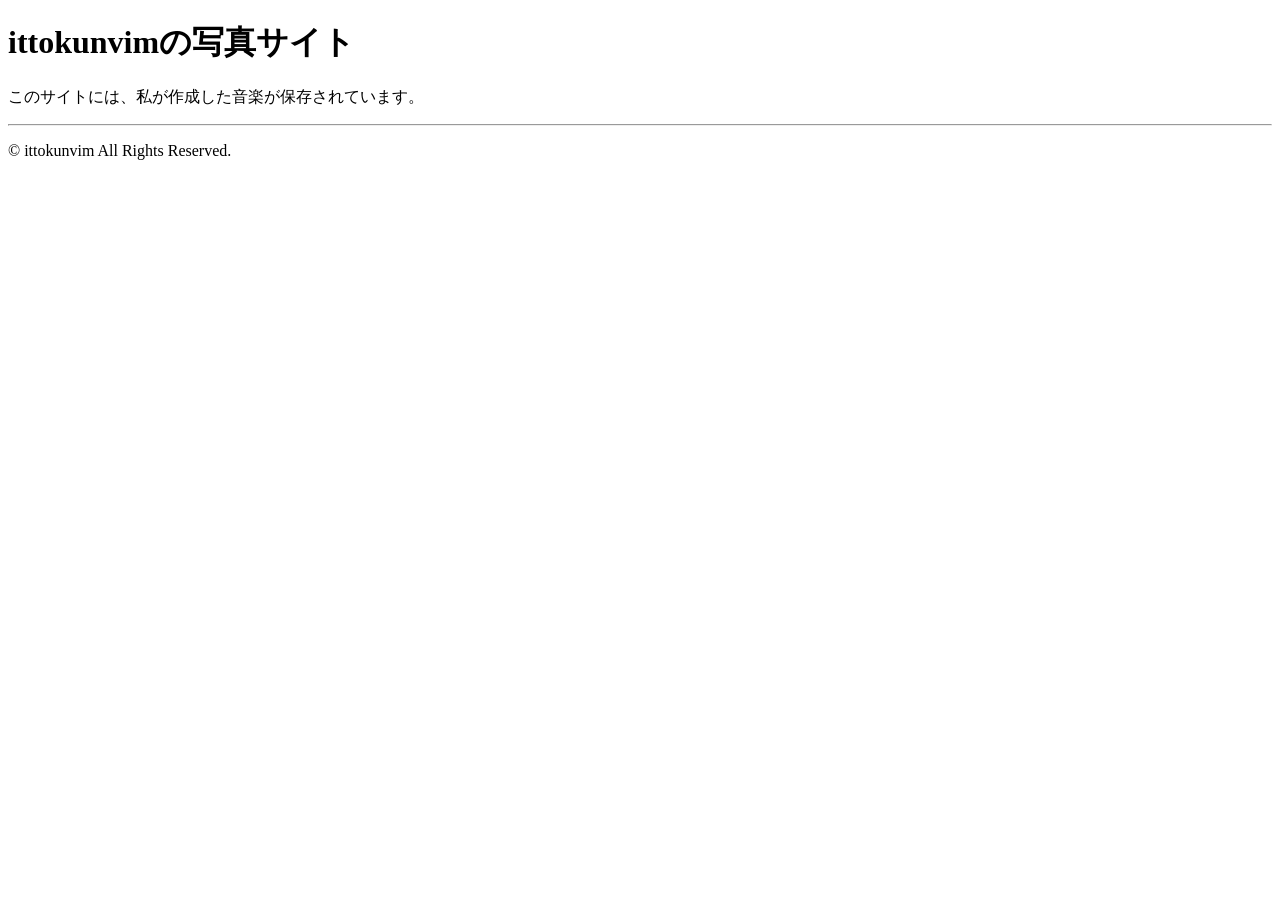
==== docs/index.html @ c1d77504 "refactor: :truck: Moved site page to docs Issue: #5  Close: #5" ====
<!DOCTYPE html>
<html lang="ja">
	<head>
		<meta charset="UTF-8">
		<meta name="viewport" content="width=device-width, initial-scale=1">
		<title>ittokunvimの写真サイト</title>
		<link href="/assets/css/style.css" rel="stylesheet">
	</head>
	<body>
		<h1>ittokunvimの写真サイト</h1>

		<div class="about">
			<p>
				このサイトには、私が作成した音楽が保存されています。
			</p>
		</div>

		<hr />

		<div id="picture"></div>

		<div class="copyright">
			<p>&copy; ittokunvim All Rights Reserved.</p>
		</div>

		<script src="/assets/js/script.js"></script>
	</body>
</html>
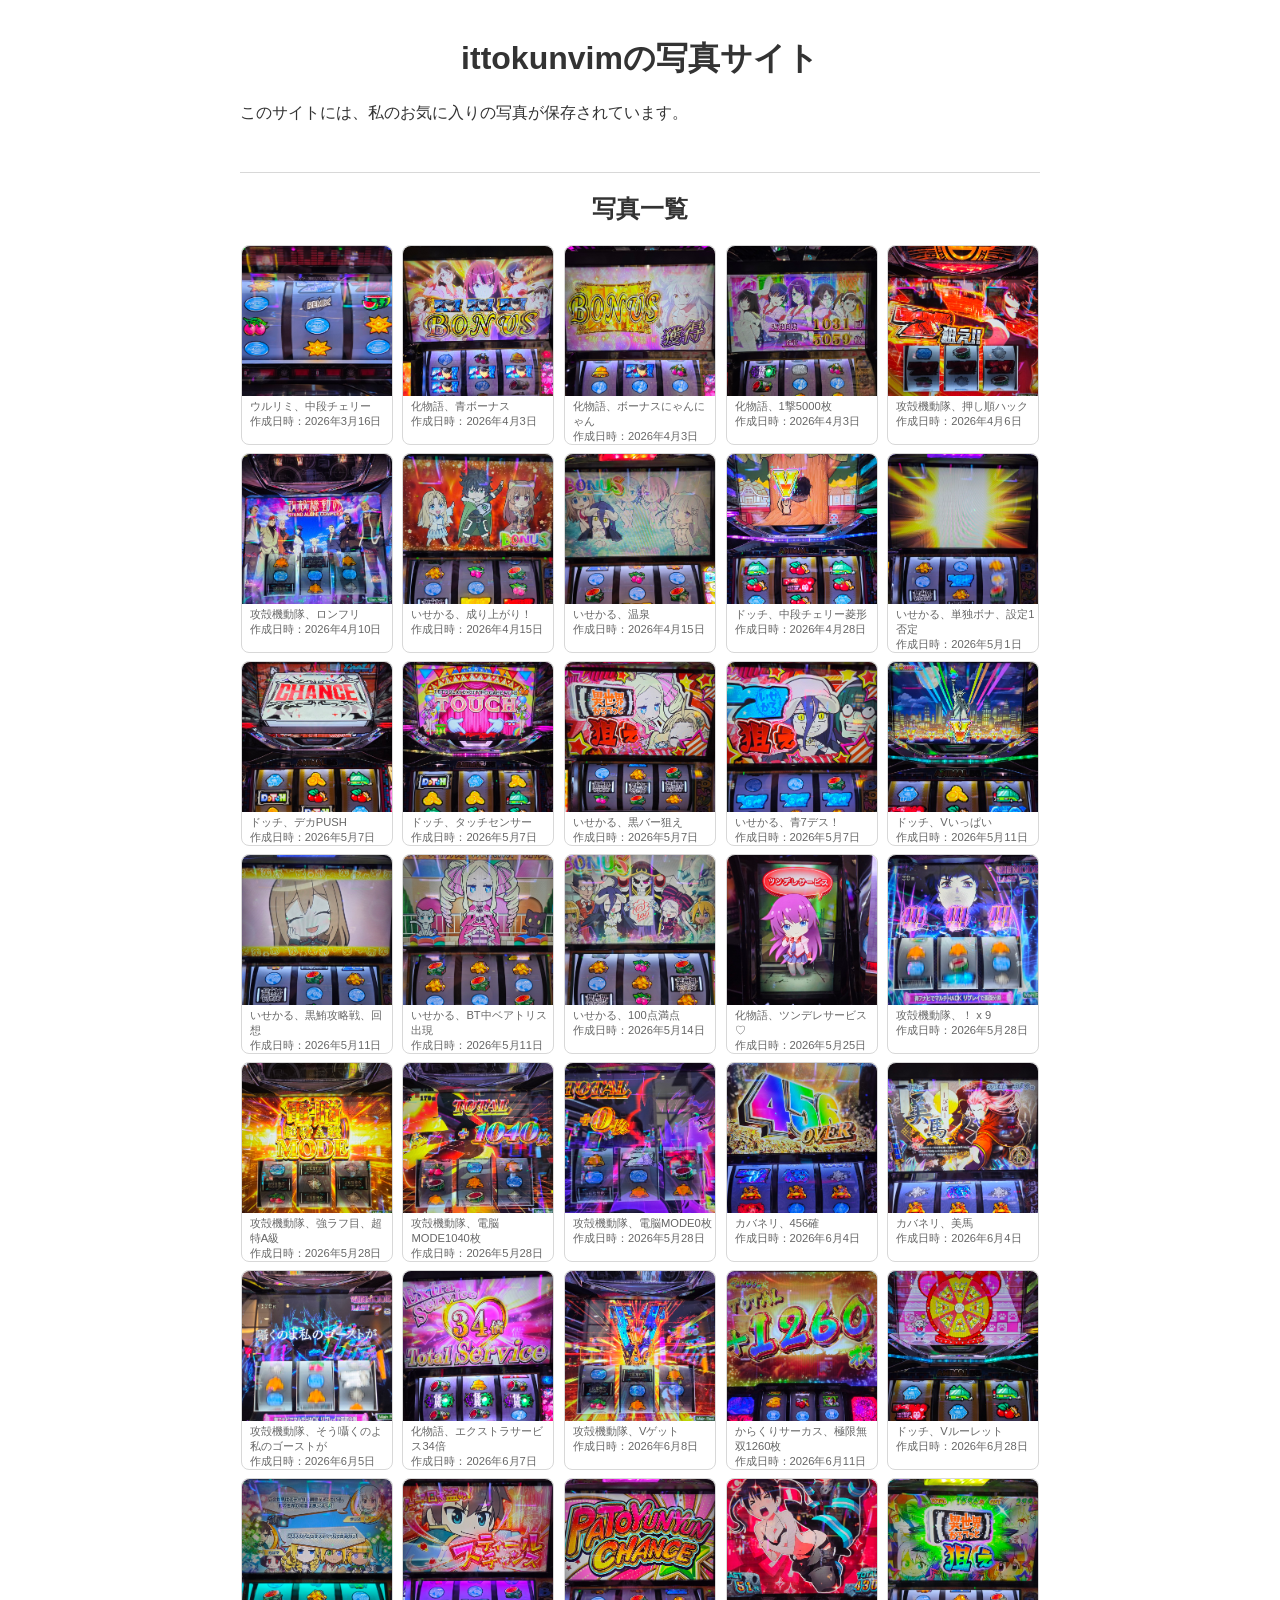
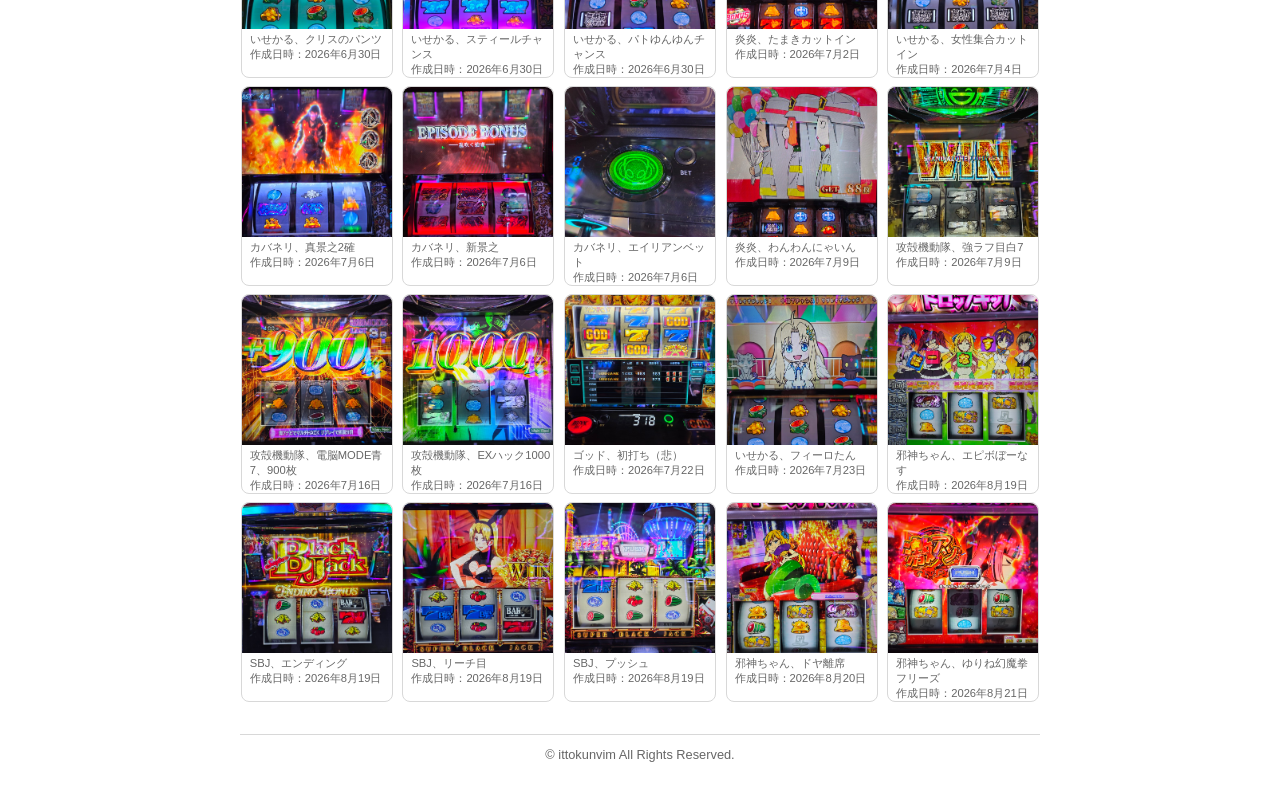
==== commit f9e7ebda: "Refactor image site scripts and loading Co-authored-by: Copilot App <223556219+Copilot@users.noreply" ====
--- a/docs/index.html
+++ b/docs/index.html
@@ -4,14 +4,14 @@
 		<meta charset="UTF-8">
 		<meta name="viewport" content="width=device-width, initial-scale=1">
 		<title>ittokunvimの写真サイト</title>
-		<link href="/assets/css/style.css" rel="stylesheet">
+		<link href="assets/css/style.css" rel="stylesheet">
 	</head>
 	<body>
 		<h1>ittokunvimの写真サイト</h1>
 
 		<div class="about">
 			<p>
-				このサイトには、私が作成した音楽が保存されています。
+				このサイトには、私のお気に入りの写真が保存されています。
 			</p>
 		</div>
 
@@ -19,10 +19,19 @@
 
 		<div id="picture"></div>
 
+		<dialog id="image-modal" class="image-modal" aria-labelledby="image-modal-title">
+			<div class="image-modal-content">
+				<h2 id="image-modal-title" class="visually-hidden">画像の拡大表示</h2>
+				<button type="button" class="image-modal-close" aria-label="画像を閉じる">閉じる</button>
+				<img class="image-modal-image" alt="">
+				<p class="image-modal-caption"></p>
+			</div>
+		</dialog>
+
 		<div class="copyright">
 			<p>&copy; ittokunvim All Rights Reserved.</p>
 		</div>
 
-		<script src="/assets/js/script.js"></script>
+		<script src="assets/js/script.js"></script>
 	</body>
 </html>
--- a/docs/assets/css/style.css
+++ b/docs/assets/css/style.css
@@ -0,0 +1,163 @@
+:root {
+	--color-text-primary: #333333;
+	--color-text-secondary: #666666;
+	--color-text-link: #1e90ff;
+
+	--color-background-primary: #ffffff;
+	--color-background-secondary: #f5f5f5;
+
+	--color-border-primary: #d8d8d8;
+
+  --picture-image-size: 150px;
+}
+
+html {
+	font-family: Arial, Helvetica, sans-serif;
+	font-size: 16px;
+}
+
+body {
+	background-color: var(--color-background-primary);
+	color: var(--color-text-primary);
+	max-width: 800px;
+	margin: 0 auto;
+	padding: 1rem;
+}
+
+h1 {
+	font-size: 2rem;
+	font-weight: bold;
+	text-align: center;
+}
+
+hr {
+	margin: 1rem 0;
+	padding: 1rem;
+	border: none;
+	border-bottom: 1px solid var(--color-border-primary);
+}
+
+/* #picture {} */
+
+#picture h2 {
+	font-size: 1.5rem;
+	text-align: center;
+}
+
+/* #picture .area {} */
+
+#picture h3 {
+	font-size: 1.2rem;
+	text-align: left;
+}
+
+#picture .list {
+	display: grid;
+	grid-template-columns: repeat(auto-fill, minmax(var(--picture-image-size), 1fr));
+	gap: 0.5rem;
+}
+
+#picture .item {
+	font-size: 0.7rem;
+	color: var(--color-text-secondary);
+	max-width: var(--picture-image-size);
+    margin: 0 auto;
+	border: 1px solid var(--color-border-primary);
+	border-radius: 0.5rem;
+}
+
+/* #picture .image {} */
+
+#picture .image img {
+	width: var(--picture-image-size);
+	height: var(--picture-image-size);
+	border-top-left-radius: 0.5rem;
+	border-top-right-radius: 0.5rem;
+  object-fit: cover;
+	cursor: zoom-in;
+}
+
+#picture .image-button {
+	display: block;
+	width: 100%;
+	padding: 0;
+	border: none;
+	border-radius: 0.5rem 0.5rem 0 0;
+	background: none;
+	color: inherit;
+	text-align: inherit;
+}
+
+#picture .description {
+	margin-left: 0.5rem;
+}
+
+#picture .created_at {
+  color: var(--color-text-secondary);
+	margin-left: 0.5rem;
+}
+
+.copyright {
+	font-size: 0.8em;
+	text-align: center;
+	color: var(--color-text-secondary);
+	margin-top: 2rem;
+	border-top: 1px solid var(--color-border-primary);
+}
+
+.image-modal {
+	width: min(90vw, 900px);
+	max-width: none;
+	padding: 0;
+	border: none;
+	border-radius: 0.5rem;
+	background: transparent;
+}
+
+.image-modal::backdrop {
+	background-color: rgb(0 0 0 / 75%);
+}
+
+.image-modal-content {
+	position: relative;
+	display: flex;
+	flex-direction: column;
+	align-items: center;
+	padding: 1rem;
+	border-radius: 0.5rem;
+	background-color: var(--color-background-primary);
+}
+
+.image-modal-image {
+	display: block;
+	max-width: 100%;
+	max-height: 80vh;
+	object-fit: contain;
+}
+
+.image-modal-caption {
+	margin: 0.75rem 0 0;
+	color: var(--color-text-primary);
+	text-align: center;
+}
+
+.image-modal-close {
+	align-self: flex-end;
+	margin-bottom: 0.5rem;
+	padding: 0.25rem 0.5rem;
+	border: 1px solid var(--color-border-primary);
+	border-radius: 0.25rem;
+	background-color: var(--color-background-primary);
+	color: var(--color-text-primary);
+	cursor: pointer;
+}
+
+.visually-hidden {
+	position: absolute;
+	width: 1px;
+	height: 1px;
+	overflow: hidden;
+	clip: rect(0 0 0 0);
+	white-space: nowrap;
+	clip-path: inset(50%);
+}
